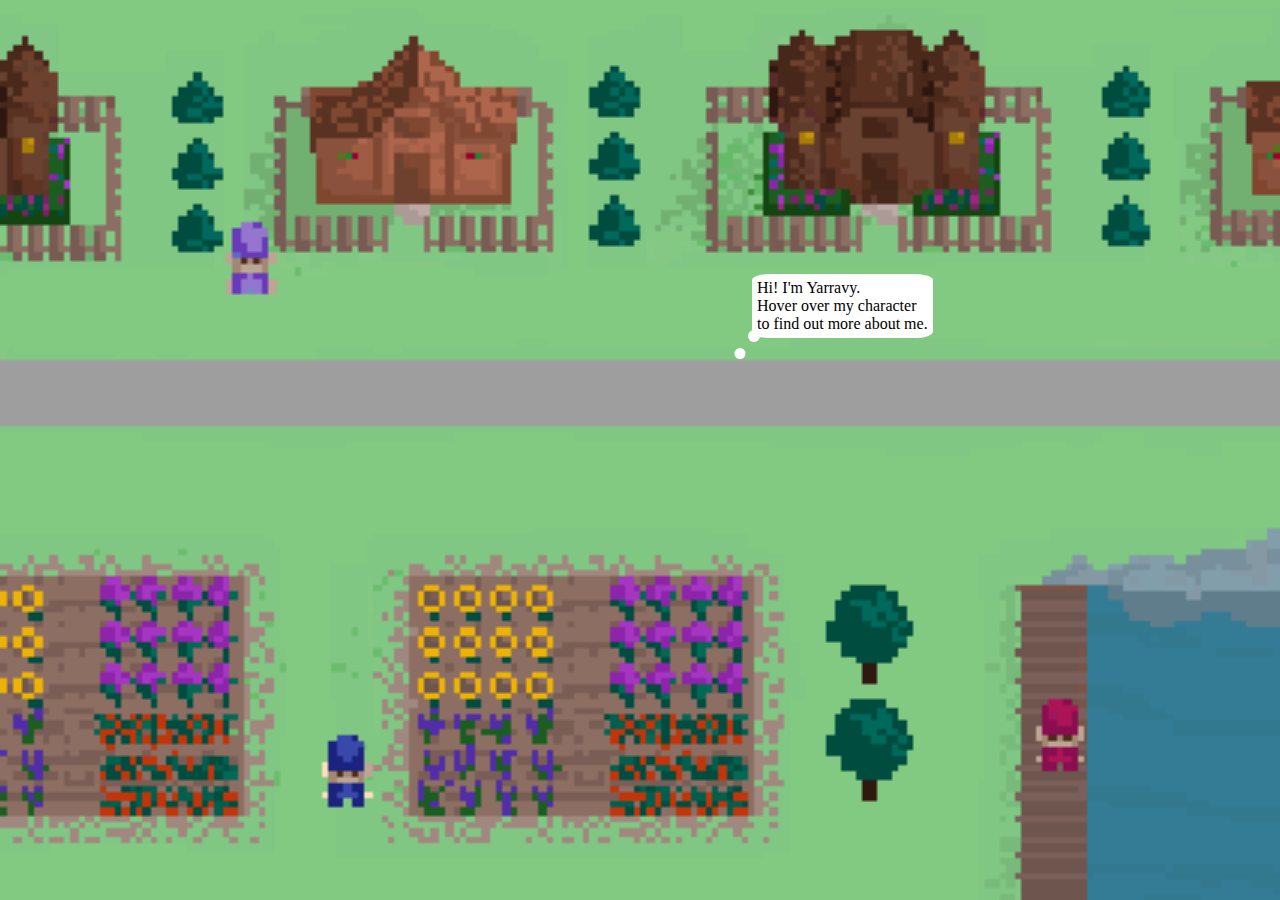
==== index.html @ 52e04e1b "insert background image" ====
<!DOCTYPE html>
<html>
    <head>
        <title>Yarravy N</title>
        <meta charset="UTF-8">
        <meta name="viewport" content="width=device-width initial-scale=1.0">
        <link rel="stylesheet" href="style.css">
    </head>

    <body>
        <section>
            <div class="speech">
                <p class="purple-character text">
                    Hi! I'm Yarravy. <br>
                    Hover over my character <br>
                    to find out more about me.
                </p>
                <div class="purple-character bubble1"></div>
                <div class="purple-character bubble2"></div>
                <div class="purple-character hover-area"></div>
             </div>
        </section>
    </body>
</html>
---- style.css ----
html {
    background-image: url("pixil-frame-1.png");
    background-size: cover;
    background-repeat: no-repeat;
    height: 100%;
    background-position: center;
}

.speech {
    font-family: Georgia, 'Times New Roman', Times, serif;
    width: fit-content;
    position: absolute;
    top: 50%;
    left: 50%;
}

.text {
    border-radius: 10%;
}

.bubble1 {
    width: 2px;
    height: 2px;
    border-radius: 100%;
    color: white;
}

.bubble2 {
    width: 0.5px;
    height: 0.5px;
    border-radius: 100%;
    color: white;
}

.hover-area {
    width: 60px;
    height: 90px;
    color: white
}

.purple-character {
    transform: translate(62%, -300%);
    background-color: white;
    padding: 5px;
}

.purple-character.bubble1 {
    transform: translate(900%, -1800%);
}

.purple-character.bubble2 {
    transform: translate(900%, -2000%);
}

.purple-character.hover-area {
    transform: translate(50%, -270%);
    color: transparent !important;
    background-color: transparent !important;
}
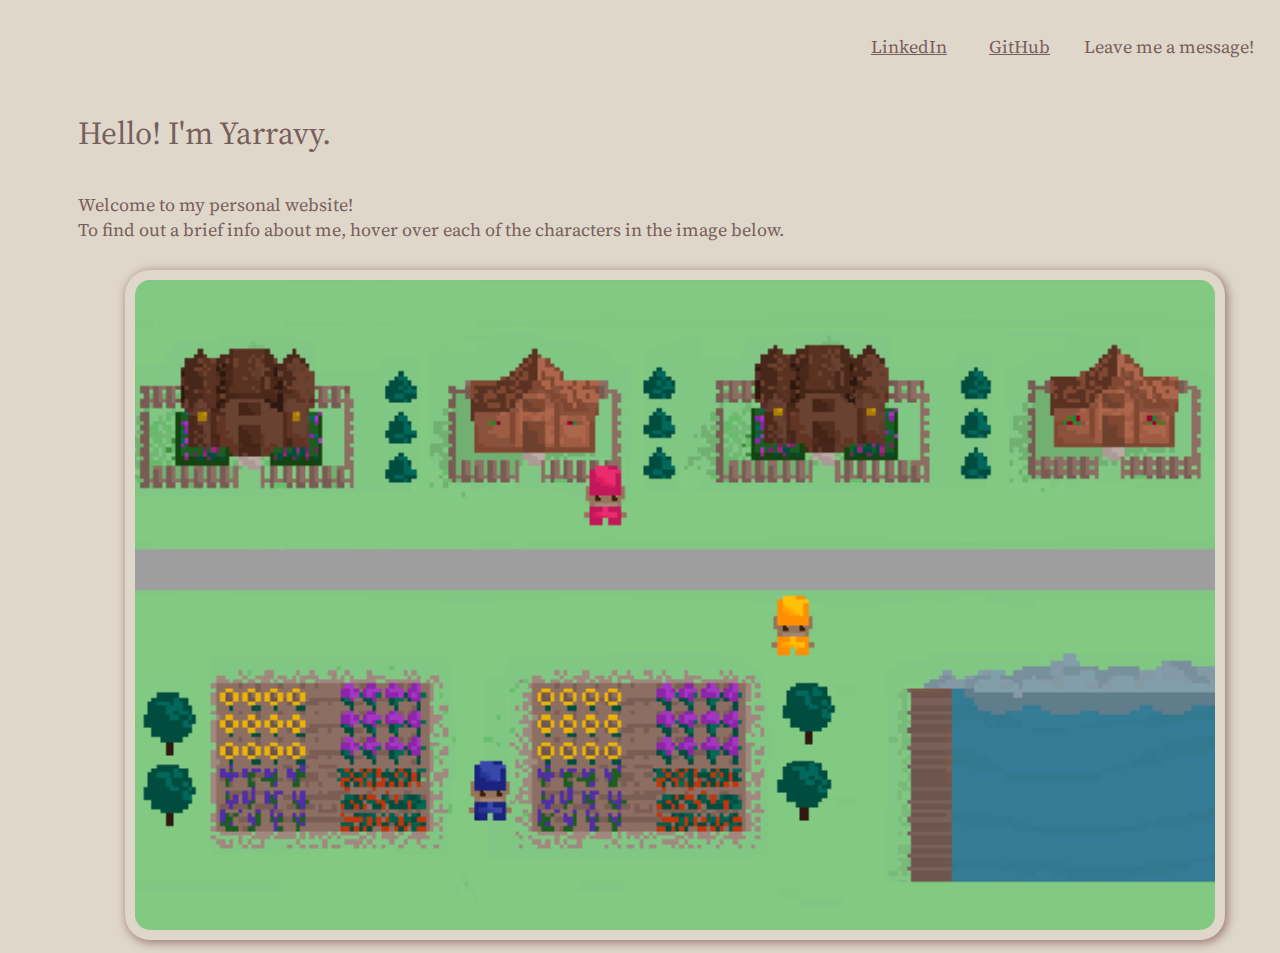
==== commit 95423bbe: "add main image, hover features and contact links" ====
--- a/index.html
+++ b/index.html
@@ -5,20 +5,81 @@
         <meta charset="UTF-8">
         <meta name="viewport" content="width=device-width initial-scale=1.0">
         <link rel="stylesheet" href="style.css">
+
+        <link rel="preconnect" href="https://fonts.googleapis.com">
+        <link rel="preconnect" href="https://fonts.gstatic.com" crossorigin>
+        <link href="https://fonts.googleapis.com/css2?family=Changa:wght@300&display=swap" rel="stylesheet">
+        <link rel="preconnect" href="https://fonts.googleapis.com">
+        <link rel="preconnect" href="https://fonts.gstatic.com" crossorigin>
+        <link href="https://fonts.googleapis.com/css2?family=Source+Serif+Pro&display=swap" rel="stylesheet">
+
+
     </head>
-
-    <body>
-        <section>
-            <div class="speech">
-                <p class="purple-character text">
-                    Hi! I'm Yarravy. <br>
-                    Hover over my character <br>
-                    to find out more about me.
-                </p>
-                <div class="purple-character bubble1"></div>
-                <div class="purple-character bubble2"></div>
-                <div class="purple-character hover-area"></div>
-             </div>
-        </section>
+    
+    <body> 
+                <div class="container">
+                    <div class="item">
+                        <p><a class="contact" href="https://www.linkedin.com/in/yarravy-nguyen-199730258/">LinkedIn</a></p>
+                    </div>
+                    <div class="item">
+                        <p><a class="contact" href="https://github.com/yarravy">GitHub</a></p>
+                    </div>
+                    <div class="item">
+                        <button onclick="openForm()" class="open-button"><p class="contact">Leave me a message!</p></button>
+                    </div>
+                </div>
+                <div class="form-popup" id="myForm" class="form-container">
+                    <div class="cont">
+                        <form action="/action_page.php">
+                            <label for="name">Name:</label>
+                            <input type="text" placeholder="Enter Name" name="name" required>
+    
+                            <label for="email">Email:</label>
+                            <input type="email" placeholder="Enter Email" name="email">
+    
+                            <label for="message">Message</label>
+                            <input type="text" placeholder="Message" name="message" required>
+    
+                            <button type="submit" class="btn"></button>
+                            <button type="Cancel" onclick="closeForm()" class="btn cancel">Cancel</button>
+    
+                            <script>
+                                function openForm() {
+                                    document.getElementById("myForm").style.display = "block";
+                                }
+    
+                                function closeForm() {
+                                    document.getElementById("myForm").style.display = "none";
+                                }
+                            </script>
+                        </form>
+                    </div>
+                </div>
+                <h1 class="introduction">
+                    Hello! I'm Yarravy. 
+                </h1>
+                <p class="introduction">Welcome to my personal website! <br>To find out a brief info about me, hover over each of the characters in the image below.</p>
+                <section class="main"> 
+                    <img class="main-image" src="pixil-frame-1.png">
+                    <div class="pink hover-rect"></div>
+                    <p class="pink speech">
+                        I'm currently in my <br>
+                        penultimate year of studying <br>
+                        computer science at UNSW!
+                    </p>
+                    <div class="yellow hover-rect"></div>
+                    <p class="yellow speech">
+                        This is my first personal project! <br>
+                        I'm now currently working <br>
+                        working on an organisational app.
+                    </p>
+                    <div class="blue hover-rect"></div>
+                    <p class="blue speech">
+                        I am currently <br>
+                        interested in <br>
+                        pursuing software <br>
+                        engineering!
+                    </p>
+                </section>
     </body>
 </html>--- a/style.css
+++ b/style.css
@@ -1,59 +1,230 @@
 html {
-    background-image: url("pixil-frame-1.png");
-    background-size: cover;
-    background-repeat: no-repeat;
+    background-color: #dfd7ca;
+}
+
+
+h1, h2, p, a, button {
+    font-family: 'Source Serif Pro', serif;
+    font-weight: normal;
+    color: #775e5a;
+    padding: 8px;
+}
+
+h1 {
+    padding-top: 50px;
+}
+
+.introduction {
+    padding-left: 70px;
+    padding-bottom: 10px;
+    padding-top: 5px;
+}
+
+button {
+    border: none;
+    padding: 0;
+    background-color:#dfd7ca;
+}
+
+.item {
+    padding-right: 10px;
+}
+
+p {
+    font-size: 18px;
+}
+
+
+p.contact:hover, a:hover {
+    background-color: #a1827e;
+    color: #ece7df;
+    text-decoration: none;
+    border-radius: 10px;
+}
+
+.container {
+    display: flex;
+    flex-direction: row;
+    justify-content: flex-end;
+}
+
+
+.main {
+    padding-left: 50px;
+    padding-bottom: 25px;
+    width: 90%;
+    height: 650px;
+    margin: auto;
+    position: relative;
+}
+
+.main-image {
+    padding: 10px;
+    object-fit: cover;
+    margin-left: auto;
+    margin-right: auto;
+    width: 100%;
     height: 100%;
-    background-position: center;
+    box-shadow: 2px 2px 10px 1px #9e7e79;
+    border-radius: 25px;
+    z-index: 0;
+}
+
+@media only screen and (min-width: 1200px) {
+    .main, .main-image {
+        width: 1080px;
+    }
 }
 
 .speech {
-    font-family: Georgia, 'Times New Roman', Times, serif;
-    width: fit-content;
+    background-color: transparent;
+    font-family:'Changa', sans-serif;
+    color: transparent;
+    padding: 5px;
     position: absolute;
+    font-size: 15px;
+    border-radius: 10px;
+    box-shadow: 1px 1px 10px 2px;
+    line-height: 19px;
+    margin: auto;
+    z-index:0;
+}
+
+.hover-rect {
+    background-color: transparent;
+    position: absolute;
+    width: 80px;
+    height: 80px;
+}
+
+.pink.speech {
+    top: 30%;
+    right: 32%;
+}
+
+.yellow.speech {
+    top: 48%;
+    right: 43%;
+}
+
+.blue.speech {
+    top: 73%;
+    right: 50%;
+}
+
+.pink.hover-rect {
+    top: 30%;
+    right: 51%;
+}
+
+.yellow.hover-rect {
     top: 50%;
-    left: 50%;
-}
-
-.text {
-    border-radius: 10%;
-}
-
-.bubble1 {
-    width: 2px;
-    height: 2px;
-    border-radius: 100%;
-    color: white;
-}
-
-.bubble2 {
-    width: 0.5px;
-    height: 0.5px;
-    border-radius: 100%;
-    color: white;
-}
-
-.hover-area {
-    width: 60px;
-    height: 90px;
-    color: white
-}
-
-.purple-character {
-    transform: translate(62%, -300%);
-    background-color: white;
-    padding: 5px;
-}
-
-.purple-character.bubble1 {
-    transform: translate(900%, -1800%);
-}
-
-.purple-character.bubble2 {
-    transform: translate(900%, -2000%);
-}
-
-.purple-character.hover-area {
-    transform: translate(50%, -270%);
-    color: transparent !important;
-    background-color: transparent !important;
+    right: 35%;
+}
+
+.blue.hover-rect {
+    top: 75%;
+    right: 60%;
+}
+
+@media screen and (max-width:1190px){
+    .yellow.hover-rect {
+        right: 30%;
+    }
+}
+
+@media screen and (max-width:850px) and (min-width: 600px) {
+    .yellow.hover-rect {
+        right: 22%;
+    }
+}
+
+@media screen and (max-width:600px){
+    .yellow.hover-rect {
+        right: 12%;
+    }
+}
+
+@media screen and (min-width:750px) and (max-width: 1000px) {
+    .pink.speech {
+        right: 25%;
+    }
+    .blue.hover-rect {
+        right: 63%;
+    }
+}
+
+@media screen and (max-width:750px){
+    .pink.speech {
+        right: 10%;
+    }    
+    .yellow.speech {
+        right: 38%;
+    }
+    .blue.hover-rect {
+        right: 68%;
+    }
+
+}
+
+div.hover-rect:hover + p.speech {
+    background-color: #a1827e;
+    color: #ece7df;
+}
+
+.open-button {
+  background-color: #dfd7ca;
+  border: none;
+  cursor: pointer;
+}
+
+/* The popup form - hidden by default */
+.form-popup {
+    display: none;
+    position: absolute;
+    margin: auto;
+    border: 8px solid #f1f1f1;
+    z-index: 9;
+    background-color: #dfd7ca;
+    box-shadow: 3px 3px 7px 3px #6e5752;
+    font-family: 'Source Serif Pro', serif;
+    color: #775e5a;
+}
+
+/* Full-width input fields */
+.form-container input[type=text], .form-container input[type=password] {
+  width: 100%;
+  padding: 15px;
+  margin: 5px 0 22px 0;
+  border: none;
+  background: #f1f1f1;
+}
+
+/* When the inputs get focus, do something */
+.form-container input[type=text]:focus, .form-container input[type=password]:focus {
+  background-color: #ddd;
+  outline: none;
+}
+
+/* Set a style for the submit/login button */
+.form-container .btn {
+  background-color: #04AA6D;
+  color: white;
+  padding: 16px 20px;
+  border: none;
+  cursor: pointer;
+  width: 100%;
+  margin-bottom:10px;
+  opacity: 0.8;
+}
+
+/* Add a red background color to the cancel button */
+.cancel {
+    background-color: #a1827e;
+    color: #ece7df
+}
+
+/* Add some hover effects to buttons */
+.form-container .btn:hover, .open-button:hover {
+  opacity: 1;
 }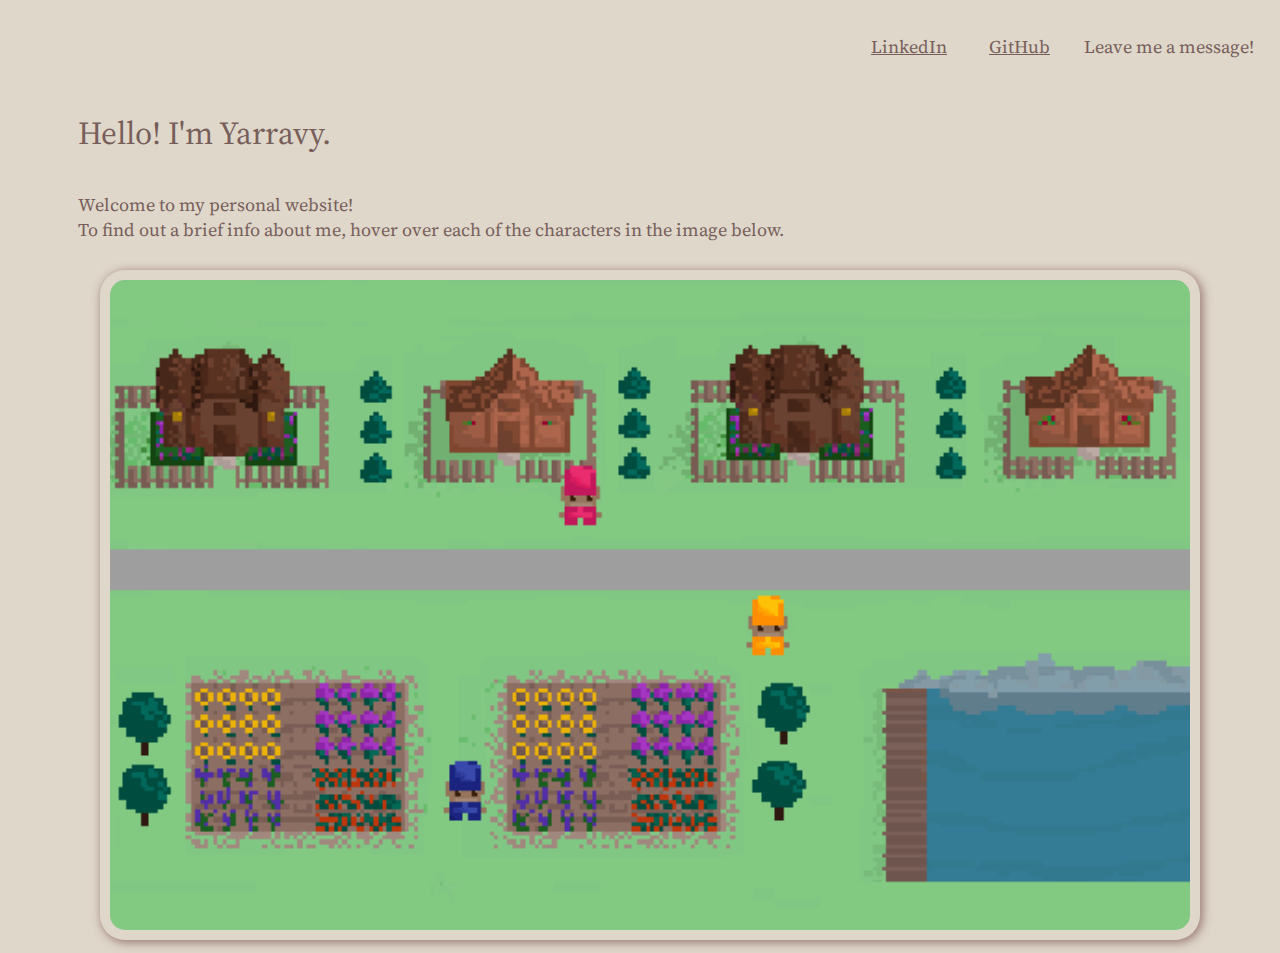
==== commit eb0582d2: "add form" ====
--- a/index.html
+++ b/index.html
@@ -13,16 +13,16 @@
         <link rel="preconnect" href="https://fonts.gstatic.com" crossorigin>
         <link href="https://fonts.googleapis.com/css2?family=Source+Serif+Pro&display=swap" rel="stylesheet">
 
-
+        <link rel="stylesheet" href="https://cdnjs.cloudflare.com/ajax/libs/font-awesome/4.7.0/css/font-awesome.min.css">
     </head>
     
     <body> 
                 <div class="container">
                     <div class="item">
-                        <p><a class="contact" href="https://www.linkedin.com/in/yarravy-nguyen-199730258/">LinkedIn</a></p>
+                        <p><a class="contact" href="https://www.linkedin.com/in/yarravy-nguyen-199730258/" target="_blank" >LinkedIn</a></p>
                     </div>
                     <div class="item">
-                        <p><a class="contact" href="https://github.com/yarravy">GitHub</a></p>
+                        <p><a class="contact" href="https://github.com/yarravy" target="_blank" >GitHub</a></p>
                     </div>
                     <div class="item">
                         <button onclick="openForm()" class="open-button"><p class="contact">Leave me a message!</p></button>
@@ -30,28 +30,34 @@
                 </div>
                 <div class="form-popup" id="myForm" class="form-container">
                     <div class="cont">
-                        <form action="/action_page.php">
-                            <label for="name">Name:</label>
-                            <input type="text" placeholder="Enter Name" name="name" required>
-    
-                            <label for="email">Email:</label>
-                            <input type="email" placeholder="Enter Email" name="email">
-    
-                            <label for="message">Message</label>
-                            <input type="text" placeholder="Message" name="message" required>
-    
-                            <button type="submit" class="btn"></button>
-                            <button type="Cancel" onclick="closeForm()" class="btn cancel">Cancel</button>
-    
-                            <script>
-                                function openForm() {
-                                    document.getElementById("myForm").style.display = "block";
-                                }
-    
-                                function closeForm() {
-                                    document.getElementById("myForm").style.display = "none";
-                                }
-                            </script>
+                        <form>
+                            <div class="container-input">
+                                <h1>Leave me a message!</h1>
+                                <label for="name">Name*:</label>
+                                <input type="text" placeholder="Enter Name" name="name" required>
+                                <div class="space"></div>
+                                <label for="email">Email:</label>
+                                <input type="email" placeholder="Enter Email" name="email">
+                                <div class="space"></div>
+                                <label for="message">Message*:</label>
+                                <input type="text" placeholder="Message" name="message" class="message" required>
+                                <div class="space"></div>
+                                <div class="space"></div>
+                                <div class="button-container">
+                                    <button type="Submit" class="btn submit">Submit</button>
+                                    <div class="space-buttons"></div>
+                                    <button type="Cancel" onclick="closeForm()" class="btn cancel">Cancel</button>
+                                </div>
+                                <script>
+                                    function openForm() {
+                                        document.getElementById("myForm").style.display = "block";
+                                    }
+        
+                                    function closeForm() {
+                                        document.getElementById("myForm").style.display = "none";
+                                    }
+                                </script>
+                            </div>
                         </form>
                     </div>
                 </div>
@@ -81,5 +87,6 @@
                         engineering!
                     </p>
                 </section>
+
     </body>
 </html>--- a/style.css
+++ b/style.css
@@ -10,10 +10,6 @@
     padding: 8px;
 }
 
-h1 {
-    padding-top: 50px;
-}
-
 .introduction {
     padding-left: 70px;
     padding-bottom: 10px;
@@ -35,11 +31,13 @@
 }
 
 
+
 p.contact:hover, a:hover {
-    background-color: #a1827e;
+    background-color: #a89694;
     color: #ece7df;
     text-decoration: none;
     border-radius: 10px;
+    transition: 0.5s ease-out;
 }
 
 .container {
@@ -50,7 +48,6 @@
 
 
 .main {
-    padding-left: 50px;
     padding-bottom: 25px;
     width: 90%;
     height: 650px;
@@ -61,8 +58,6 @@
 .main-image {
     padding: 10px;
     object-fit: cover;
-    margin-left: auto;
-    margin-right: auto;
     width: 100%;
     height: 100%;
     box-shadow: 2px 2px 10px 1px #9e7e79;
@@ -113,35 +108,35 @@
 }
 
 .pink.hover-rect {
-    top: 30%;
+    top: 29%;
     right: 51%;
 }
 
 .yellow.hover-rect {
-    top: 50%;
+    top: 48%;
     right: 35%;
 }
 
 .blue.hover-rect {
-    top: 75%;
-    right: 60%;
-}
-
-@media screen and (max-width:1190px){
+    top: 71%;
+    right: 65%;
+}
+
+@media screen and (max-width:1100px){
     .yellow.hover-rect {
         right: 30%;
     }
 }
 
-@media screen and (max-width:850px) and (min-width: 600px) {
+@media screen and (max-width:800px) and (min-width: 650px) {
     .yellow.hover-rect {
         right: 22%;
     }
 }
 
-@media screen and (max-width:600px){
+@media screen and (max-width:650px){
     .yellow.hover-rect {
-        right: 12%;
+        right: 16%;
     }
 }
 
@@ -150,7 +145,7 @@
         right: 25%;
     }
     .blue.hover-rect {
-        right: 63%;
+        right: 67%;
     }
 }
 
@@ -162,7 +157,7 @@
         right: 38%;
     }
     .blue.hover-rect {
-        right: 68%;
+        right: 75%;
     }
 
 }
@@ -186,24 +181,25 @@
     border: 8px solid #f1f1f1;
     z-index: 9;
     background-color: #dfd7ca;
-    box-shadow: 3px 3px 7px 3px #6e5752;
+    box-shadow: 3px 3px 15px 3px #866e69;
     font-family: 'Source Serif Pro', serif;
     color: #775e5a;
-}
-
-/* Full-width input fields */
-.form-container input[type=text], .form-container input[type=password] {
-  width: 100%;
-  padding: 15px;
-  margin: 5px 0 22px 0;
-  border: none;
-  background: #f1f1f1;
-}
-
-/* When the inputs get focus, do something */
-.form-container input[type=text]:focus, .form-container input[type=password]:focus {
-  background-color: #ddd;
-  outline: none;
+    border-radius: 10px;
+    min-height: 60%;
+    width: 60%;
+    margin-left: 20%;
+}
+
+
+input {
+    background: #f1f1f1;
+    border: none;
+    padding-bottom: 10px;
+    border-radius: 3px;
+}
+
+input.message {
+    padding-bottom: 60px;
 }
 
 /* Set a style for the submit/login button */
@@ -215,16 +211,55 @@
   cursor: pointer;
   width: 100%;
   margin-bottom:10px;
-  opacity: 0.8;
-}
-
-/* Add a red background color to the cancel button */
-.cancel {
-    background-color: #a1827e;
-    color: #ece7df
-}
-
-/* Add some hover effects to buttons */
-.form-container .btn:hover, .open-button:hover {
-  opacity: 1;
+}
+
+.submit, .cancel {
+    background-color: #856c68;;
+    color: #ece7df;
+    padding: 5px;
+    border-radius: 3px;
+    font-size: 16px;
+}
+
+.submit:hover, .cancel:hover {
+    background-color: #ece7df;
+    color: #856c68;
+    transition: 0.5s ease-out;
+    cursor: pointer;
+}
+
+::placeholder {
+    font-family: 'Source Serif Pro', serif;
+    font-size: 13px;
+    padding: 5px;
+    color: rgb(151, 149, 149);
+    font-style: italic;
+}
+
+.container-input {
+    display: flex;
+    flex-direction: column;
+    padding: 10px;
+}
+
+.space {
+    height: 20px;
+}
+
+.container2 {
+    display: flex;
+    flex-direction: row;
+    justify-content: center;
+    background-color: #775e5a;
+    
+}
+
+.button-container {
+    display: flex;
+    flex-direction: row;
+    justify-content: center;
+}
+
+.space-buttons {
+    width: 15px;
 }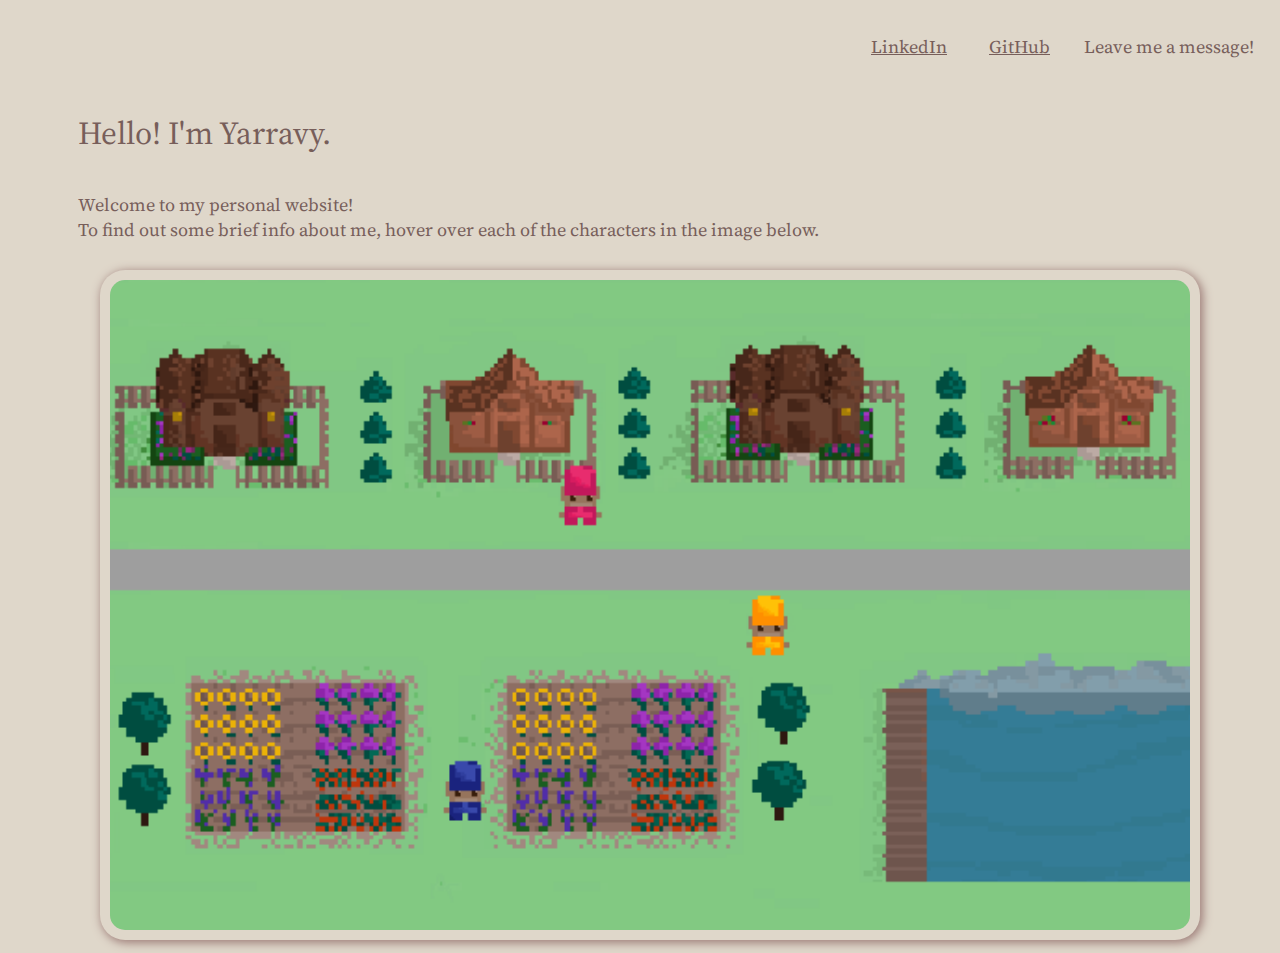
==== commit 24209f08: "fix typo" ====
--- a/index.html
+++ b/index.html
@@ -64,7 +64,7 @@
                 <h1 class="introduction">
                     Hello! I'm Yarravy. 
                 </h1>
-                <p class="introduction">Welcome to my personal website! <br>To find out a brief info about me, hover over each of the characters in the image below.</p>
+                <p class="introduction">Welcome to my personal website! <br>To find out some brief info about me, hover over each of the characters in the image below.</p>
                 <section class="main"> 
                     <img class="main-image" src="pixil-frame-1.png">
                     <div class="pink hover-rect"></div>
